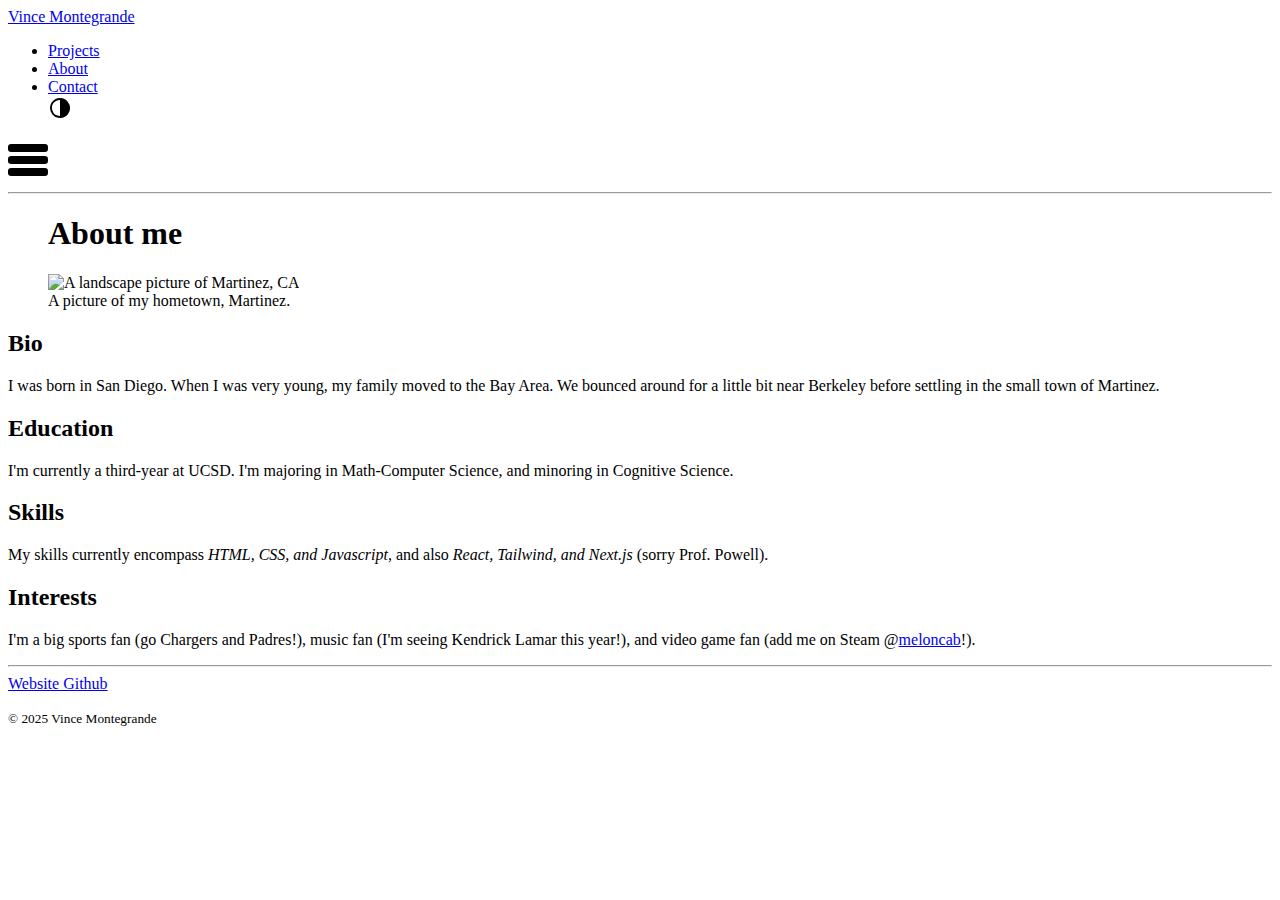
==== about.html @ dd43b1ca "fix routing" ====
<!DOCTYPE html>

<html lang="en">
    <head>
        <meta charset="UTF-8">
        <meta name="viewport" content="width=device-width, initial-scale=1.0">
        <title>About</title>
        <link rel="stylesheet" href="/assets/css/about.css">
        <script defer src="assets/js/theme.js"></script>
    </head>
    <body>
        <header>
            <nav>
                <a href="/" id="main-link">Vince Montegrande</a>
                <ul>
                    <li><a href="projects">Projects</a></li>
                    <li><a href="about">About</a></li>
                    <li><a href="contact">Contact</a></li>
                    <svg width="24" height="24" viewBox="0 0 24 24" id="theme-toggle">
                        <path stroke="none" d="M0 0h24v24H0z" fill="none"/>
                        <path d="M17 3.34a10 10 0 1 1 -15 8.66l.005 -.324a10 10 0 0 1 14.995 -8.336m-9 1.732a8 8 0 0 0 4.001 14.928l-.001 -16a8 8 0 0 0 -4 1.072" />
                    </svg>
                </ul>
                <svg viewBox="0 0 100 80" width="40" height="40" id="hamburger-menu">
                    <rect width="100" height="20" rx="8"></rect>
                    <rect y="30" width="100" height="20" rx="8"></rect>
                    <rect y="60" width="100" height="20" rx="8"></rect>
                </svg>
            </nav>
        </header>

        <hr>

        <main>
            <figure id="landscape-image-container">
                <header>
                    <h1>About me</h1>
                </header>
                <img src="assets/images/martinez-landscape.jpg" alt="A landscape picture of Martinez, CA">
                <!--https://wikitravel.org/en/Martinez_(California), Creative Commons License-->
                <figcaption>A picture of my hometown, Martinez.</figcaption>
            </figure>

            <div id="content">
                <section class="content-section">
                    <h2>Bio</h2>
                    <p>
                        I was born in San Diego. When I was very young, my family moved to the Bay Area. We bounced around for 
                        a little bit near Berkeley before settling in the small town of Martinez. 
                    </p>
                </section>

                <section class="content-section">
                    <h2>Education</h2>
                    <p>
                        I'm currently a third-year at UCSD. I'm majoring in Math-Computer Science, and minoring in Cognitive Science.
                    </p>
                </section>

                <section class="content-section">
                    <h2>Skills</h2>
                    <p>
                        My skills currently encompass <em>HTML, CSS, and Javascript</em>, and also <em>React, Tailwind, 
                        and Next.js</em> (sorry <abbr>Prof.</abbr> Powell).
                    </p>
                </section>

                <section class="content-section">
                    <h2>Interests</h2>
                    <p>
                        I'm a big sports fan (go Chargers and Padres!), music fan (I'm seeing Kendrick Lamar this year!),
                        and video game fan (add me on Steam @<a target="_blank" href="https://steamcommunity.com/profiles/76561198080043697">meloncab</a>!).
                    </p>
                </section>
            </div>
        </main>

        <hr>

        <footer>
            <a href="https://github.com/vlmontegrande/cse134b-hw2.git">Website Github</a>
            <p><small>&copy; 2025 Vince Montegrande</small></p>
        </footer>
    </body>
</html>
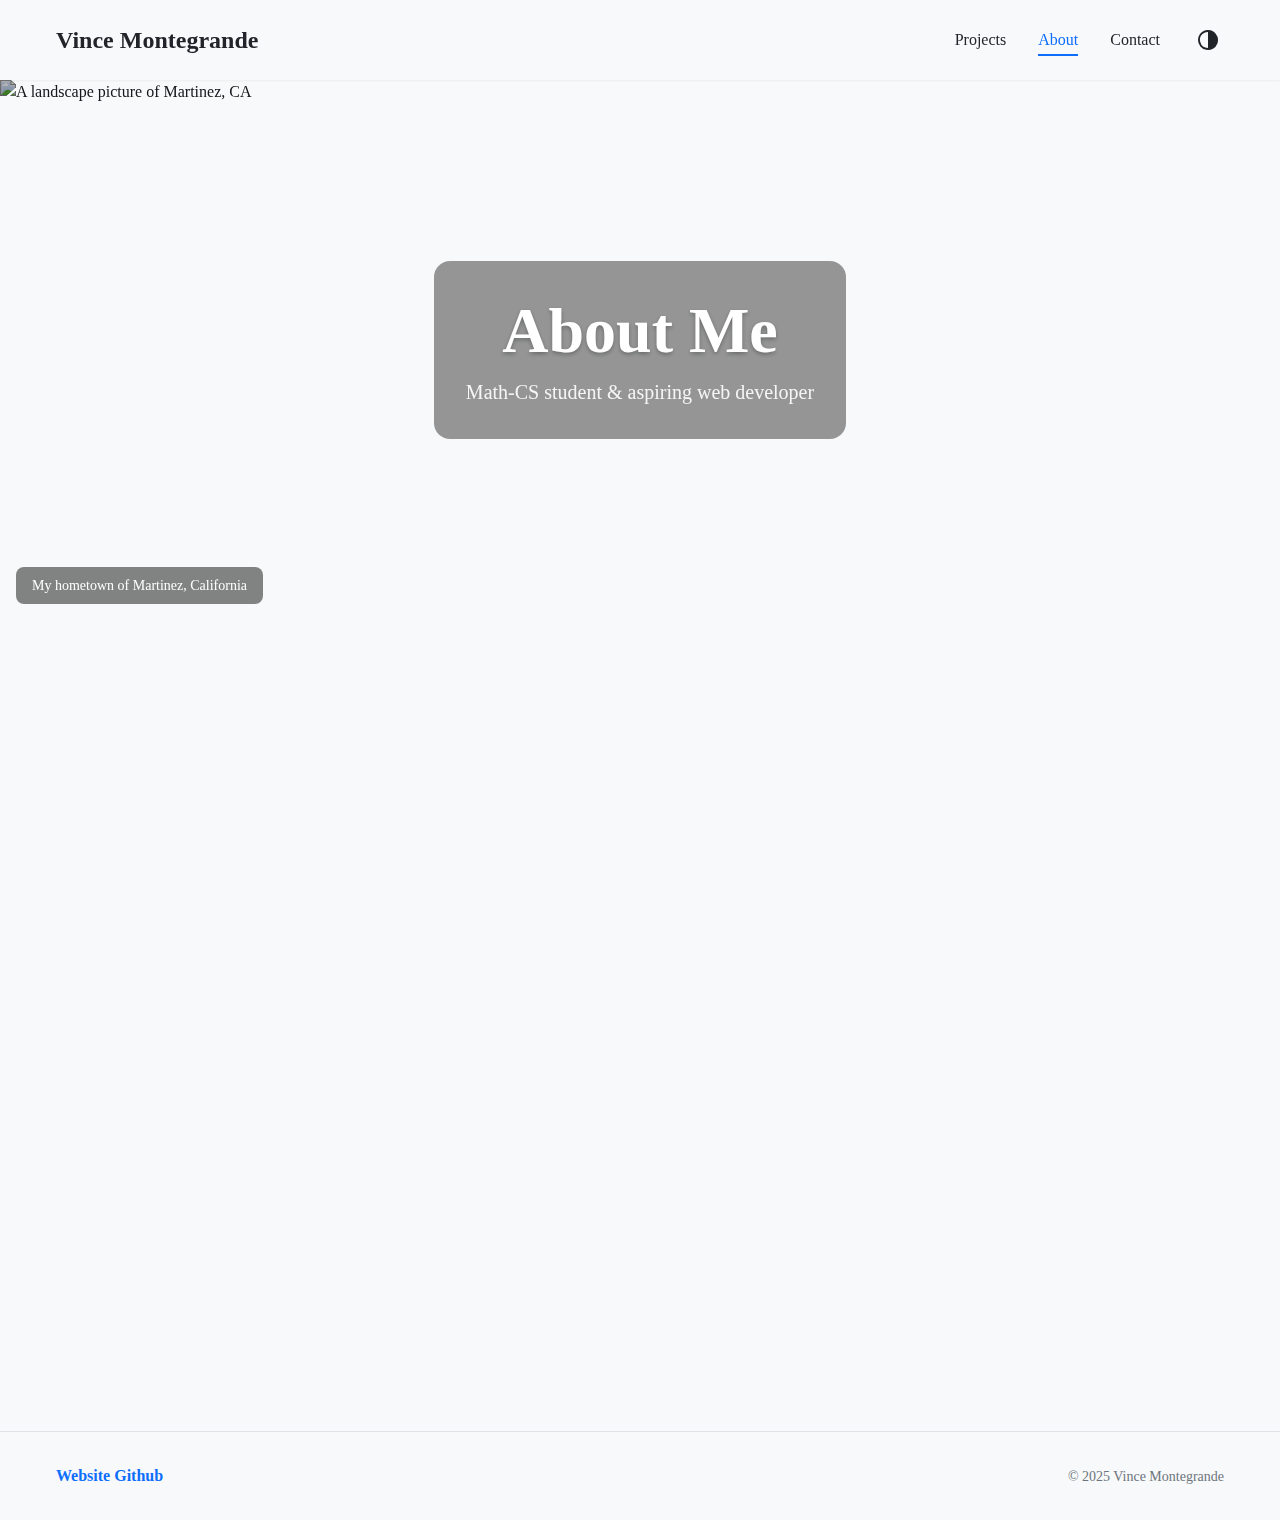
==== commit e8a39657: "Cline updates to logic and UI" ====
--- a/about.html
+++ b/about.html
@@ -1,85 +1,125 @@
 <!DOCTYPE html>
+<html lang="en">
+<head>
+    <meta charset="UTF-8">
+    <meta name="viewport" content="width=device-width, initial-scale=1.0">
+    <title>About | Vince Montegrande</title>
+    <link rel="stylesheet" href="/assets/css/about.css">
+    <script defer src="assets/js/theme.js"></script>
+    <script defer src="assets/js/about.js"></script>
+</head>
+<body>
+    <header class="site-header">
+        <div class="container">
+            <nav>
+                <a href="/" class="logo">Vince Montegrande</a>
+                <ul class="nav-links">
+                    <li><a href="projects">Projects</a></li>
+                    <li><a href="about" class="active">About</a></li>
+                    <li><a href="contact">Contact</a></li>
+                    <li>
+                        <button id="theme-toggle" aria-label="Toggle dark mode">
+                            <svg width="24" height="24" viewBox="0 0 24 24">
+                                <path stroke="none" d="M0 0h24v24H0z" fill="none"/>
+                                <path d="M17 3.34a10 10 0 1 1 -15 8.66l.005 -.324a10 10 0 0 1 14.995 -8.336m-9 1.732a8 8 0 0 0 4.001 14.928l-.001 -16a8 8 0 0 0 -4 1.072" />
+                            </svg>
+                        </button>
+                    </li>
+                </ul>
+                <button class="hamburger" id="hamburger-menu" aria-label="Menu">
+                    <span></span>
+                    <span></span>
+                    <span></span>
+                </button>
+            </nav>
+        </div>
+    </header>
 
-<html lang="en">
-    <head>
-        <meta charset="UTF-8">
-        <meta name="viewport" content="width=device-width, initial-scale=1.0">
-        <title>About</title>
-        <link rel="stylesheet" href="/assets/css/about.css">
-        <script defer src="assets/js/theme.js"></script>
-    </head>
-    <body>
-        <header>
-            <nav>
-                <a href="/" id="main-link">Vince Montegrande</a>
-                <ul>
-                    <li><a href="projects">Projects</a></li>
-                    <li><a href="about">About</a></li>
-                    <li><a href="contact">Contact</a></li>
-                    <svg width="24" height="24" viewBox="0 0 24 24" id="theme-toggle">
-                        <path stroke="none" d="M0 0h24v24H0z" fill="none"/>
-                        <path d="M17 3.34a10 10 0 1 1 -15 8.66l.005 -.324a10 10 0 0 1 14.995 -8.336m-9 1.732a8 8 0 0 0 4.001 14.928l-.001 -16a8 8 0 0 0 -4 1.072" />
-                    </svg>
-                </ul>
-                <svg viewBox="0 0 100 80" width="40" height="40" id="hamburger-menu">
-                    <rect width="100" height="20" rx="8"></rect>
-                    <rect y="30" width="100" height="20" rx="8"></rect>
-                    <rect y="60" width="100" height="20" rx="8"></rect>
-                </svg>
-            </nav>
-        </header>
+    <main>
+        <section class="hero">
+            <div class="hero-content">
+                <h1>About Me</h1>
+                <p class="subtitle">Math-CS student & aspiring web developer</p>
+            </div>
+            <div class="hero-image">
+                <img src="assets/images/martinez-landscape.jpg" alt="A landscape picture of Martinez, CA">
+                <div class="image-caption">My hometown of Martinez, California</div>
+            </div>
+        </section>
 
-        <hr>
+        <section class="about-content">
+            <div class="container">
+                <div class="about-grid">
+                    <div class="about-card" data-aos="fade-up">
+                        <div class="card-icon">
+                            <svg xmlns="http://www.w3.org/2000/svg" viewBox="0 0 24 24" fill="none" stroke="currentColor" stroke-width="2" stroke-linecap="round" stroke-linejoin="round">
+                                <path d="M20 21v-2a4 4 0 0 0-4-4H8a4 4 0 0 0-4 4v2"></path>
+                                <circle cx="12" cy="7" r="4"></circle>
+                            </svg>
+                        </div>
+                        <h2>Bio</h2>
+                        <p>
+                            I was born in San Diego. When I was very young, my family moved to the Bay Area. We bounced around for 
+                            a little bit near Berkeley before settling in the small town of Martinez.
+                        </p>
+                    </div>
 
-        <main>
-            <figure id="landscape-image-container">
-                <header>
-                    <h1>About me</h1>
-                </header>
-                <img src="assets/images/martinez-landscape.jpg" alt="A landscape picture of Martinez, CA">
-                <!--https://wikitravel.org/en/Martinez_(California), Creative Commons License-->
-                <figcaption>A picture of my hometown, Martinez.</figcaption>
-            </figure>
+                    <div class="about-card" data-aos="fade-up" data-aos-delay="100">
+                        <div class="card-icon">
+                            <svg xmlns="http://www.w3.org/2000/svg" viewBox="0 0 24 24" fill="none" stroke="currentColor" stroke-width="2" stroke-linecap="round" stroke-linejoin="round">
+                                <path d="M22 10v6M2 10l10-5 10 5-10 5z"></path>
+                                <path d="M6 12v5c0 2 2 3 6 3s6-1 6-3v-5"></path>
+                            </svg>
+                        </div>
+                        <h2>Education</h2>
+                        <p>
+                            I'm currently a third-year at UCSD. I'm majoring in Math-Computer Science, and minoring in Cognitive Science.
+                        </p>
+                    </div>
 
-            <div id="content">
-                <section class="content-section">
-                    <h2>Bio</h2>
-                    <p>
-                        I was born in San Diego. When I was very young, my family moved to the Bay Area. We bounced around for 
-                        a little bit near Berkeley before settling in the small town of Martinez. 
-                    </p>
-                </section>
+                    <div class="about-card" data-aos="fade-up" data-aos-delay="200">
+                        <div class="card-icon">
+                            <svg xmlns="http://www.w3.org/2000/svg" viewBox="0 0 24 24" fill="none" stroke="currentColor" stroke-width="2" stroke-linecap="round" stroke-linejoin="round">
+                                <path d="M12 19l7-7 3 3-7 7-3-3z"></path>
+                                <path d="M18 13l-1.5-7.5L2 2l3.5 14.5L13 18l5-5z"></path>
+                                <path d="M2 2l7.586 7.586"></path>
+                                <circle cx="11" cy="11" r="2"></circle>
+                            </svg>
+                        </div>
+                        <h2>Skills</h2>
+                        <p>
+                            My skills currently encompass <span class="highlight">HTML, CSS, and Javascript</span>, and also <span class="highlight">React, Tailwind, 
+                            and Next.js</span> (sorry <abbr>Prof.</abbr> Powell).
+                        </p>
+                    </div>
 
-                <section class="content-section">
-                    <h2>Education</h2>
-                    <p>
-                        I'm currently a third-year at UCSD. I'm majoring in Math-Computer Science, and minoring in Cognitive Science.
-                    </p>
-                </section>
+                    <div class="about-card" data-aos="fade-up" data-aos-delay="300">
+                        <div class="card-icon">
+                            <svg xmlns="http://www.w3.org/2000/svg" viewBox="0 0 24 24" fill="none" stroke="currentColor" stroke-width="2" stroke-linecap="round" stroke-linejoin="round">
+                                <circle cx="12" cy="12" r="10"></circle>
+                                <path d="M8 14s1.5 2 4 2 4-2 4-2"></path>
+                                <line x1="9" y1="9" x2="9.01" y2="9"></line>
+                                <line x1="15" y1="9" x2="15.01" y2="9"></line>
+                            </svg>
+                        </div>
+                        <h2>Interests</h2>
+                        <p>
+                            I'm a big sports fan (go Chargers and Padres!), music fan (I'm seeing Kendrick Lamar this year!),
+                            and video game fan (add me on Steam @<a target="_blank" href="https://steamcommunity.com/profiles/76561198080043697">meloncab</a>).
+                        </p>
+                    </div>
+                </div>
+            </div>
+        </section>
+    </main>
 
-                <section class="content-section">
-                    <h2>Skills</h2>
-                    <p>
-                        My skills currently encompass <em>HTML, CSS, and Javascript</em>, and also <em>React, Tailwind, 
-                        and Next.js</em> (sorry <abbr>Prof.</abbr> Powell).
-                    </p>
-                </section>
+    <footer>
+        <div class="container">
+            <a href="https://github.com/vlmontegrande/cse134b-hw2.git" class="github-link">Website Github</a>
+            <p class="copyright">&copy; 2025 Vince Montegrande</p>
+        </div>
+    </footer>
 
-                <section class="content-section">
-                    <h2>Interests</h2>
-                    <p>
-                        I'm a big sports fan (go Chargers and Padres!), music fan (I'm seeing Kendrick Lamar this year!),
-                        and video game fan (add me on Steam @<a target="_blank" href="https://steamcommunity.com/profiles/76561198080043697">meloncab</a>!).
-                    </p>
-                </section>
-            </div>
-        </main>
-
-        <hr>
-
-        <footer>
-            <a href="https://github.com/vlmontegrande/cse134b-hw2.git">Website Github</a>
-            <p><small>&copy; 2025 Vince Montegrande</small></p>
-        </footer>
-    </body>
+    <!-- JavaScript is loaded from external files -->
+</body>
 </html>
--- a/assets/css/about.css
+++ b/assets/css/about.css
@@ -0,0 +1,571 @@
+/* Font imports */
+@font-face {
+    font-family: 'Volkhov';
+    src: url('../fonts/Volkhov/volkhov-v17-latin-regular.woff2') format('woff2'), 
+        url('../fonts/Volkhov/volkhov-v17-latin-regular.ttf') format('truetype'); 
+}
+
+@font-face {
+    font-family: 'Volkhov';
+    font-weight: bold;
+    src: url('../fonts/Volkhov/volkhov-v17-latin-700.woff2') format('woff2'),
+        url('../fonts/Volkhov/volkhov-v17-latin-700.ttf') format('truetype');
+}
+
+@font-face {
+    font-family: 'Spectral';
+    src: url('../fonts/Spectral/spectral-v14-latin-regular.woff2') format('woff2'), 
+         url('../fonts/Spectral/spectral-v14-latin-regular.ttf') format('truetype'); 
+}
+
+/* Variables */
+:root {
+    /* Colors */
+    --color-background: #f8f9fa;
+    --color-text: #212529;
+    --color-primary: #0d6efd;
+    --color-secondary: #6c757d;
+    --color-accent: #fd7e14;
+    --color-light: #f8f9fa;
+    --color-dark: #212529;
+    --color-white: #ffffff;
+    --color-card-bg: #ffffff;
+    --color-card-shadow: rgba(0, 0, 0, 0.05);
+    --color-border: #dee2e6;
+    --color-link: #0d6efd;
+    --color-link-hover: #0a58ca;
+    --color-success: #198754;
+    --color-info: #0dcaf0;
+    --color-warning: #ffc107;
+    --color-danger: #dc3545;
+    
+    /* Typography */
+    --font-heading: 'Volkhov', serif;
+    --font-body: 'Spectral', serif;
+    --font-size-base: 1rem;
+    --font-size-sm: 0.875rem;
+    --font-size-lg: 1.25rem;
+    --font-size-xl: 1.5rem;
+    --font-size-2xl: 2rem;
+    --font-size-3xl: 3rem;
+    --font-size-4xl: 4rem;
+    --line-height-tight: 1.2;
+    --line-height-normal: 1.5;
+    --line-height-loose: 1.8;
+    
+    /* Spacing */
+    --spacing-0: 0;
+    --spacing-1: 0.25rem;
+    --spacing-2: 0.5rem;
+    --spacing-3: 0.75rem;
+    --spacing-4: 1rem;
+    --spacing-5: 1.5rem;
+    --spacing-6: 2rem;
+    --spacing-8: 3rem;
+    --spacing-10: 4rem;
+    --spacing-12: 5rem;
+    
+    /* Borders */
+    --border-radius-sm: 0.25rem;
+    --border-radius: 0.5rem;
+    --border-radius-lg: 1rem;
+    --border-radius-xl: 1.5rem;
+    --border-radius-2xl: 2rem;
+    --border-radius-full: 9999px;
+    
+    /* Transitions */
+    --transition-fast: 150ms ease;
+    --transition-normal: 300ms ease;
+    --transition-slow: 500ms ease;
+    
+    /* Shadows */
+    --shadow-sm: 0 1px 2px 0 rgba(0, 0, 0, 0.05);
+    --shadow: 0 4px 6px -1px rgba(0, 0, 0, 0.1), 0 2px 4px -1px rgba(0, 0, 0, 0.06);
+    --shadow-md: 0 10px 15px -3px rgba(0, 0, 0, 0.1), 0 4px 6px -2px rgba(0, 0, 0, 0.05);
+    --shadow-lg: 0 20px 25px -5px rgba(0, 0, 0, 0.1), 0 10px 10px -5px rgba(0, 0, 0, 0.04);
+    --shadow-xl: 0 25px 50px -12px rgba(0, 0, 0, 0.25);
+    
+    /* Layout */
+    --container-max-width: 1200px;
+    --header-height: 80px;
+    --footer-height: 80px;
+}
+
+/* Dark theme */
+:root.dark-theme {
+    --color-background: #121212;
+    --color-text: #e9ecef;
+    --color-primary: #3d8bfd;
+    --color-secondary: #adb5bd;
+    --color-accent: #ff922b;
+    --color-light: #343a40;
+    --color-dark: #f8f9fa;
+    --color-card-bg: #1e1e1e;
+    --color-card-shadow: rgba(0, 0, 0, 0.2);
+    --color-border: #495057;
+    --color-link: #6ea8fe;
+    --color-link-hover: #9ec5fe;
+}
+
+/* Reset */
+*, *::before, *::after {
+    box-sizing: border-box;
+    margin: 0;
+    padding: 0;
+}
+
+/* Base styles */
+html {
+    font-size: 16px;
+    scroll-behavior: smooth;
+}
+
+body {
+    font-family: var(--font-body);
+    font-size: var(--font-size-base);
+    line-height: var(--line-height-normal);
+    color: var(--color-text);
+    background-color: var(--color-background);
+    transition: background-color var(--transition-normal), color var(--transition-normal);
+    min-height: 100vh;
+    display: flex;
+    flex-direction: column;
+}
+
+h1, h2, h3, h4, h5, h6 {
+    font-family: var(--font-heading);
+    font-weight: bold;
+    line-height: var(--line-height-tight);
+    margin-bottom: var(--spacing-4);
+}
+
+h1 {
+    font-size: var(--font-size-4xl);
+}
+
+h2 {
+    font-size: var(--font-size-2xl);
+}
+
+p {
+    margin-bottom: var(--spacing-4);
+}
+
+a {
+    color: var(--color-link);
+    text-decoration: none;
+    transition: color var(--transition-fast);
+}
+
+a:hover {
+    color: var(--color-link-hover);
+}
+
+img {
+    max-width: 100%;
+    height: auto;
+    display: block;
+}
+
+button {
+    cursor: pointer;
+    font-family: inherit;
+}
+
+/* Container */
+.container {
+    width: 100%;
+    max-width: var(--container-max-width);
+    margin: 0 auto;
+    padding: 0 var(--spacing-4);
+}
+
+/* Header */
+.site-header {
+    height: var(--header-height);
+    position: sticky;
+    top: 0;
+    z-index: 100;
+    background-color: var(--color-background);
+    box-shadow: var(--shadow-sm);
+    transition: background-color var(--transition-normal);
+}
+
+.site-header .container {
+    height: 100%;
+}
+
+nav {
+    display: flex;
+    justify-content: space-between;
+    align-items: center;
+    height: 100%;
+}
+
+.logo {
+    font-family: var(--font-heading);
+    font-size: var(--font-size-xl);
+    font-weight: bold;
+    color: var(--color-text);
+    transition: color var(--transition-fast);
+}
+
+.logo:hover {
+    color: var(--color-primary);
+}
+
+.nav-links {
+    display: flex;
+    align-items: center;
+    list-style: none;
+    gap: var(--spacing-6);
+}
+
+.nav-links a {
+    color: var(--color-text);
+    font-weight: 500;
+    position: relative;
+    padding: var(--spacing-2) 0;
+}
+
+.nav-links a:hover {
+    color: var(--color-primary);
+}
+
+.nav-links a.active {
+    color: var(--color-primary);
+}
+
+.nav-links a.active::after {
+    content: '';
+    position: absolute;
+    bottom: 0;
+    left: 0;
+    width: 100%;
+    height: 2px;
+    background-color: var(--color-primary);
+    transform: scaleX(1);
+    transform-origin: left;
+    transition: transform var(--transition-normal);
+}
+
+.nav-links a:not(.active)::after {
+    content: '';
+    position: absolute;
+    bottom: 0;
+    left: 0;
+    width: 100%;
+    height: 2px;
+    background-color: var(--color-primary);
+    transform: scaleX(0);
+    transform-origin: left;
+    transition: transform var(--transition-normal);
+}
+
+.nav-links a:not(.active):hover::after {
+    transform: scaleX(1);
+}
+
+#theme-toggle {
+    background: none;
+    border: none;
+    padding: var(--spacing-1);
+    display: flex;
+    align-items: center;
+    justify-content: center;
+    color: var(--color-text);
+    transition: transform var(--transition-fast);
+}
+
+#theme-toggle:hover {
+    transform: rotate(15deg);
+}
+
+#theme-toggle svg {
+    fill: var(--color-text);
+    transition: fill var(--transition-fast);
+}
+
+.hamburger {
+    display: none;
+    background: none;
+    border: none;
+    width: 30px;
+    height: 24px;
+    position: relative;
+    flex-direction: column;
+    justify-content: space-between;
+}
+
+.hamburger span {
+    display: block;
+    width: 100%;
+    height: 2px;
+    background-color: var(--color-text);
+    transition: transform var(--transition-normal), opacity var(--transition-normal);
+}
+
+/* Hero section */
+.hero {
+    position: relative;
+    height: 60vh;
+    min-height: 400px;
+    display: flex;
+    align-items: center;
+    justify-content: center;
+    overflow: hidden;
+    margin-bottom: var(--spacing-10);
+}
+
+.hero-image {
+    position: absolute;
+    top: 0;
+    left: 0;
+    width: 100%;
+    height: 100%;
+    z-index: -1;
+}
+
+.hero-image img {
+    width: 100%;
+    height: 100%;
+    object-fit: cover;
+    filter: brightness(0.7);
+    transition: filter var(--transition-normal), transform var(--transition-slow);
+}
+
+.hero:hover .hero-image img {
+    filter: brightness(0.75);
+    transform: scale(1.05);
+}
+
+.image-caption {
+    position: absolute;
+    bottom: var(--spacing-4);
+    left: var(--spacing-4);
+    background-color: rgba(0, 0, 0, 0.6);
+    color: var(--color-white);
+    padding: var(--spacing-2) var(--spacing-4);
+    border-radius: var(--border-radius);
+    font-size: var(--font-size-sm);
+    backdrop-filter: blur(4px);
+    opacity: 0.8;
+    transition: opacity var(--transition-normal);
+}
+
+.hero:hover .image-caption {
+    opacity: 1;
+}
+
+.hero-content {
+    text-align: center;
+    color: var(--color-white);
+    z-index: 1;
+    padding: var(--spacing-6);
+    background-color: rgba(0, 0, 0, 0.4);
+    backdrop-filter: blur(4px);
+    border-radius: var(--border-radius-lg);
+    max-width: 80%;
+    animation: fadeIn 1s ease-out;
+}
+
+@keyframes fadeIn {
+    from {
+        opacity: 0;
+        transform: translateY(20px);
+    }
+    to {
+        opacity: 1;
+        transform: translateY(0);
+    }
+}
+
+.hero-content h1 {
+    font-size: var(--font-size-4xl);
+    margin-bottom: var(--spacing-2);
+    text-shadow: 0 2px 4px rgba(0, 0, 0, 0.3);
+}
+
+.subtitle {
+    font-size: var(--font-size-lg);
+    opacity: 0.9;
+    margin-bottom: 0;
+}
+
+/* About content */
+.about-content {
+    padding: var(--spacing-10) 0;
+}
+
+.about-grid {
+    display: grid;
+    grid-template-columns: repeat(auto-fit, minmax(300px, 1fr));
+    gap: var(--spacing-6);
+}
+
+.about-card {
+    background-color: var(--color-card-bg);
+    border-radius: var(--border-radius-lg);
+    padding: var(--spacing-6);
+    box-shadow: var(--shadow);
+    transition: transform var(--transition-normal), box-shadow var(--transition-normal);
+    opacity: 0;
+    transform: translateY(20px);
+}
+
+.about-card.show {
+    opacity: 1;
+    transform: translateY(0);
+}
+
+.about-card:hover {
+    transform: translateY(-5px);
+    box-shadow: var(--shadow-md);
+}
+
+.card-icon {
+    width: 48px;
+    height: 48px;
+    margin-bottom: var(--spacing-4);
+    color: var(--color-primary);
+}
+
+.about-card h2 {
+    margin-bottom: var(--spacing-3);
+    position: relative;
+    display: inline-block;
+}
+
+.about-card h2::after {
+    content: '';
+    position: absolute;
+    bottom: -5px;
+    left: 0;
+    width: 40px;
+    height: 3px;
+    background-color: var(--color-primary);
+}
+
+.about-card p {
+    margin-bottom: 0;
+    line-height: var(--line-height-loose);
+}
+
+.highlight {
+    color: var(--color-primary);
+    font-weight: bold;
+}
+
+/* Footer */
+footer {
+    background-color: var(--color-light);
+    padding: var(--spacing-6) 0;
+    margin-top: auto;
+    border-top: 1px solid var(--color-border);
+}
+
+footer .container {
+    display: flex;
+    justify-content: space-between;
+    align-items: center;
+}
+
+.github-link {
+    font-weight: bold;
+}
+
+.copyright {
+    margin-bottom: 0;
+    font-size: var(--font-size-sm);
+    color: var(--color-secondary);
+}
+
+/* Responsive styles */
+@media (max-width: 768px) {
+    :root {
+        --header-height: 70px;
+    }
+    
+    .nav-links {
+        position: fixed;
+        top: var(--header-height);
+        left: 0;
+        width: 100%;
+        flex-direction: column;
+        background-color: var(--color-background);
+        padding: var(--spacing-4) 0;
+        box-shadow: var(--shadow);
+        transform: translateY(-100%);
+        opacity: 0;
+        pointer-events: none;
+        transition: transform var(--transition-normal), opacity var(--transition-normal);
+        z-index: 99;
+    }
+    
+    .nav-links.active {
+        transform: translateY(0);
+        opacity: 1;
+        pointer-events: auto;
+    }
+    
+    .hamburger {
+        display: flex;
+    }
+    
+    .hero {
+        height: 50vh;
+    }
+    
+    .hero-content h1 {
+        font-size: var(--font-size-3xl);
+    }
+    
+    .about-grid {
+        grid-template-columns: 1fr;
+    }
+    
+    footer .container {
+        flex-direction: column;
+        gap: var(--spacing-4);
+        text-align: center;
+    }
+}
+
+@media (max-width: 480px) {
+    :root {
+        --header-height: 60px;
+    }
+    
+    .hero {
+        height: 40vh;
+    }
+    
+    .hero-content {
+        padding: var(--spacing-4);
+    }
+    
+    .hero-content h1 {
+        font-size: var(--font-size-2xl);
+    }
+    
+    .subtitle {
+        font-size: var(--font-size-base);
+    }
+    
+    .about-card {
+        padding: var(--spacing-4);
+    }
+}
+
+/* Animation for hamburger menu */
+.hamburger.active span:nth-child(1) {
+    transform: translateY(11px) rotate(45deg);
+}
+
+.hamburger.active span:nth-child(2) {
+    opacity: 0;
+}
+
+.hamburger.active span:nth-child(3) {
+    transform: translateY(-11px) rotate(-45deg);
+}
